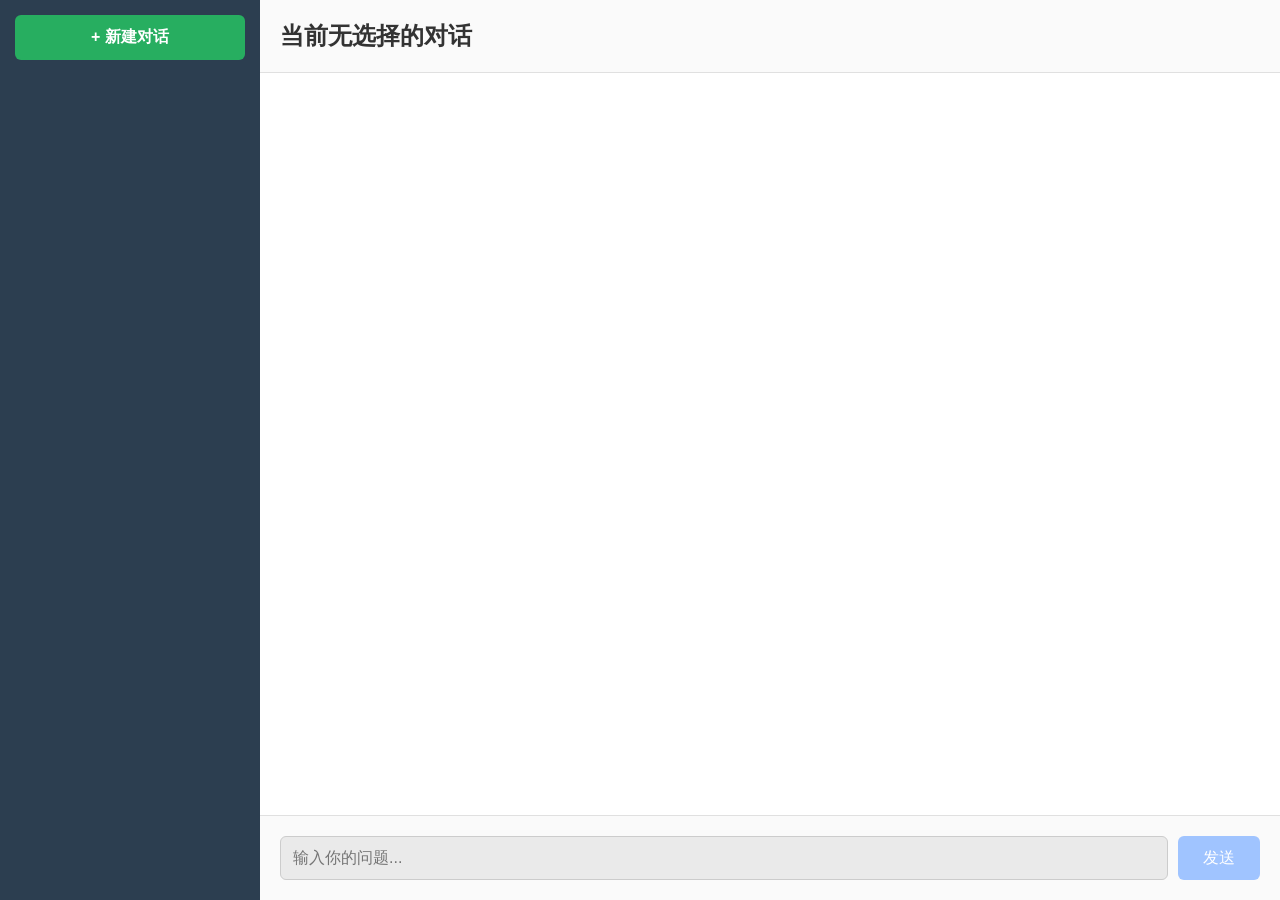
==== webui_resource/index.html @ 206d04dd "new:增加简单的webui,并对逻辑进行划分" ====
<!DOCTYPE html>
<html lang="zh-CN">
<head>
    <meta charset="UTF-8">
    <meta name="viewport" content="width=device-width, initial-scale=1.0">
    <title>LLM Chat UI</title>
    <link rel="stylesheet" href="style.css">
</head>
<body>
    <div class="app-container">
        <aside class="sidebar">
            <button id="new-chat-btn" class="primary-btn">+ 新建对话</button>
            <div class="chat-list-container">
                <ul id="chat-list">
                    </ul>
            </div>
        </aside>

        <main class="chat-area">
            <div id="chat-header" class="chat-header">
                <h2 id="current-session-title">当前无选择的对话</h2>
            </div>
            
            <div id="messages-container" class="messages-container">
                </div>

            <div class="input-area">
                <input type="text" id="message-input" placeholder="输入你的问题..." disabled>
                <button id="send-btn" disabled>发送</button>
            </div>
        </main>
    </div>

    <script src="script.js"></script>
</body>
</html>
---- webui_resource/style.css ----
* {
    box-sizing: border-box;
    margin: 0;
    padding: 0;
    font-family: 'Segoe UI', Tahoma, Geneva, Verdana, sans-serif;
}

body {
    background-color: #f4f7f6;
    height: 100vh;
    display: flex;
    overflow: hidden;
}

.app-container {
    display: flex;
    width: 100%;
    height: 100%;
}

/* 侧边栏样式 */
.sidebar {
    width: 260px;
    background-color: #2c3e50;
    color: #fff;
    display: flex;
    flex-direction: column;
    padding: 15px;
}

.primary-btn {
    background-color: #27ae60;
    color: white;
    border: none;
    padding: 12px;
    border-radius: 6px;
    cursor: pointer;
    font-size: 16px;
    font-weight: bold;
    margin-bottom: 20px;
    transition: background 0.3s;
}

.primary-btn:hover {
    background-color: #2ecc71;
}

.chat-list-container {
    flex: 1;
    overflow-y: auto;
}

#chat-list {
    list-style: none;
}

#chat-list li {
    padding: 12px;
    background-color: #34495e;
    margin-bottom: 8px;
    border-radius: 4px;
    cursor: pointer;
    font-size: 14px;
    transition: background 0.2s;
    word-break: break-all;
}

#chat-list li:hover, #chat-list li.active {
    background-color: #3b5998;
}

/* 右侧聊天主区域 */
.chat-area {
    flex: 1;
    display: flex;
    flex-direction: column;
    background-color: #fff;
}

.chat-header {
    padding: 20px;
    border-bottom: 1px solid #e0e0e0;
    background-color: #fafafa;
    color: #333;
}

.messages-container {
    flex: 1;
    padding: 20px;
    overflow-y: auto;
    display: flex;
    flex-direction: column;
    gap: 15px;
}

.message-bubble {
    max-width: 70%;
    padding: 12px 16px;
    border-radius: 8px;
    line-height: 1.5;
    font-size: 15px;
    white-space: pre-wrap;
}

.message-bubble.user {
    align-self: flex-end;
    background-color: #007bff;
    color: #fff;
    border-bottom-right-radius: 0;
}

.message-bubble.assistant {
    align-self: flex-start;
    background-color: #e9ecef;
    color: #333;
    border-bottom-left-radius: 0;
}

/* 输入区样式 */
.input-area {
    padding: 20px;
    border-top: 1px solid #e0e0e0;
    display: flex;
    gap: 10px;
    background-color: #fafafa;
}

#message-input {
    flex: 1;
    padding: 12px;
    border: 1px solid #ccc;
    border-radius: 6px;
    font-size: 16px;
    outline: none;
}

#message-input:disabled {
    background-color: #eaeaea;
    cursor: not-allowed;
}

#send-btn {
    padding: 0 25px;
    background-color: #007bff;
    color: white;
    border: none;
    border-radius: 6px;
    font-size: 16px;
    cursor: pointer;
    transition: background 0.3s;
}

#send-btn:disabled {
    background-color: #a0c4ff;
    cursor: not-allowed;
}

#send-btn:hover:not(:disabled) {
    background-color: #0056b3;
}
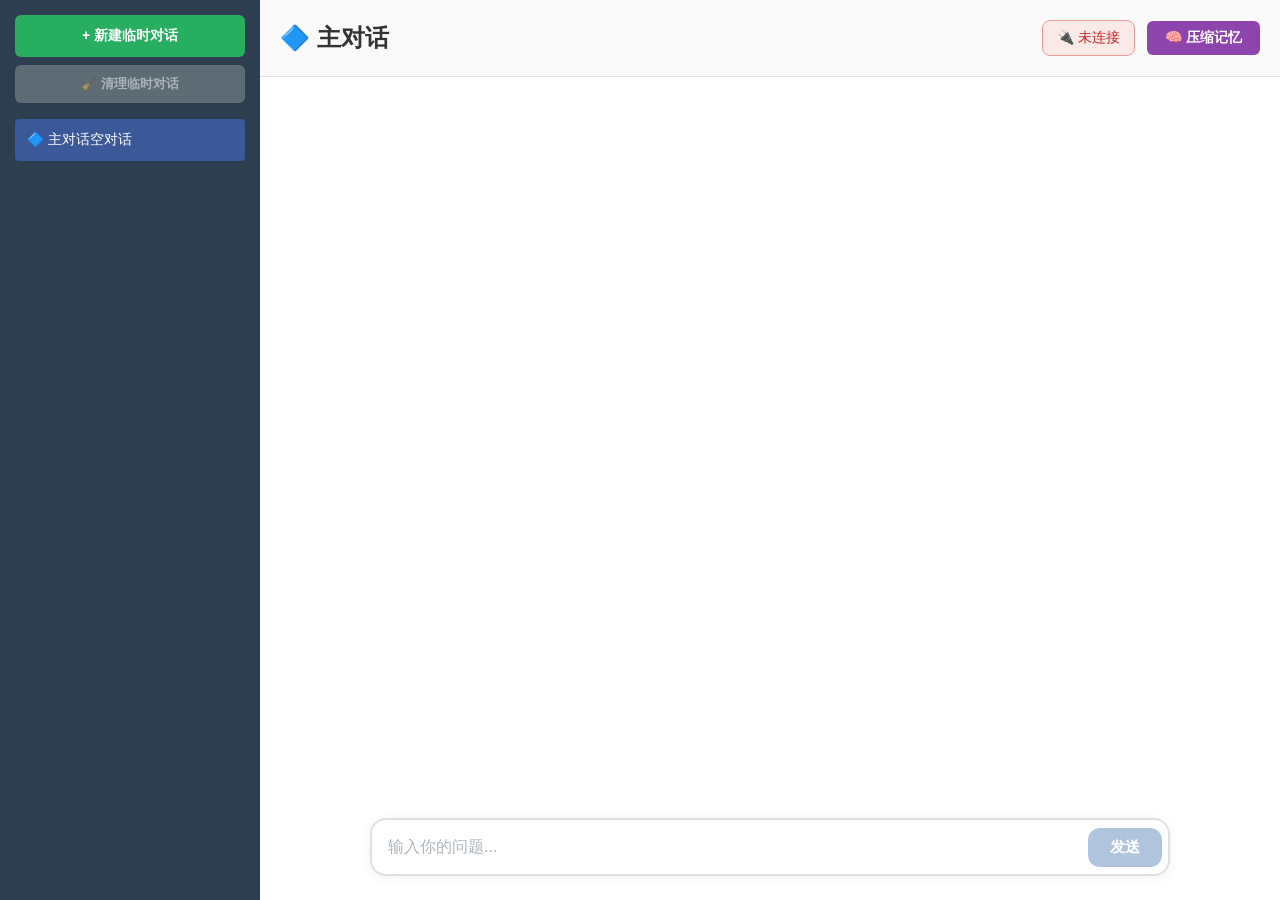
==== commit 5bcc5f95: "feat:增加了非对话状态的后台执行模式" ====
--- a/webui_resource/index.html
+++ b/webui_resource/index.html
@@ -9,7 +9,10 @@
 <body>
     <div class="app-container">
         <aside class="sidebar">
-            <button id="new-chat-btn" class="primary-btn">+ 新建对话</button>
+            <div class="sidebar-actions">
+                <button id="new-chat-btn" class="primary-btn">+ 新建临时对话</button>
+                <button id="clean-temp-btn" class="secondary-btn" disabled>🧹 清理临时对话</button>
+            </div>
             <div class="chat-list-container">
                 <ul id="chat-list">
                     </ul>
@@ -18,19 +21,47 @@
 
         <main class="chat-area">
             <div id="chat-header" class="chat-header">
-                <h2 id="current-session-title">当前无选择的对话</h2>
+                <h2 id="current-session-title">⭐ 主对话</h2>
+                <div class="chat-header-actions">
+                    <button id="connection-toggle-btn" class="connection-toggle-btn" title="控制当前会话的SSE连接">🔗 已连接</button>
+                    <button id="compact-btn" class="compact-trigger-btn" title="压缩当前主会话的记忆">🧠 压缩记忆</button>
+                </div>
             </div>
             
+            <div id="compact-panel" class="compact-panel">
+                <div class="compact-panel-header">
+                    <span>🧠 记忆压缩</span>
+                    <span id="compact-status" class="compact-status">等待中...</span>
+                </div>
+                <div id="compact-content" class="compact-content"></div>
+            </div>
+
             <div id="messages-container" class="messages-container">
                 </div>
 
             <div class="input-area">
-                <input type="text" id="message-input" placeholder="输入你的问题..." disabled>
-                <button id="send-btn" disabled>发送</button>
+                <div class="input-area-container">
+                    <div class="input-row">
+                        <input type="text" id="message-input" placeholder="输入你的问题..." disabled autocomplete="off" data-lpignore="true">
+                        <button id="send-btn" disabled>发送</button>
+                    </div>
+                    <div id="follow-up-hint" class="follow-up-hint"></div>
+                </div>
             </div>
         </main>
     </div>
 
-    <script src="script.js"></script>
+    <!-- JS 模块（按依赖顺序加载） -->
+    <script src="js/config.js"></script>
+    <script src="js/state.js"></script>
+    <script src="js/utils.js"></script>
+    <script src="js/message-bubble.js"></script>
+    <script src="js/chat-list.js"></script>
+    <script src="js/session-switch.js"></script>
+    <script src="js/sse-client.js"></script>
+    <script src="js/message-send.js"></script>
+    <script src="js/compact.js"></script>
+    <script src="js/ui.js"></script>
+    <script src="js/main.js"></script>
 </body>
 </html>
--- a/webui_resource/style.css
+++ b/webui_resource/style.css
@@ -1,3 +1,89 @@
+/* ============================================
+   1. CSS 变量 & 全局重置
+   ============================================ */
+:root {
+    /* 页面背景 */
+    --color-bg-page: #f4f7f6;
+    --color-bg-chat: #fff;
+
+    /* 侧边栏 */
+    --color-sidebar-bg: #2c3e50;
+    --color-sidebar-item: #34495e;
+    --color-sidebar-active: #3b5998;
+    --color-sidebar-text: #fff;
+
+    /* 主色调（user气泡 / 发送按钮 / 焦点） */
+    --color-primary: #007bff;
+    --color-primary-hover: #0056b3;
+    --color-primary-disabled: #b0c4de;
+
+    /* 功能按钮色 */
+    --color-success: #27ae60;
+    --color-success-hover: #2ecc71;
+    --color-warning: #e67e22;
+    --color-warning-hover: #f39c12;
+    --color-purple: #8e44ad;
+    --color-purple-hover: #a569bd;
+    --color-disabled: #7f8c8d;
+
+    /* assistant 气泡 */
+    --color-assistant-bg: #e9ecef;
+    --color-assistant-text: #333;
+    --color-user-text: #fff;
+
+    /* 时间戳 */
+    --color-timestamp: #6c757d;
+
+    /* tool 气泡 */
+    --color-tool-bg: #f8f7ff;
+    --color-tool-border: #e6e1f5;
+    --color-tool-hover-border: #c9bcf5;
+    --color-tool-summary: #4a3f9a;
+    --color-tool-arrow: #6c5ce7;
+
+    /* 终端输出 */
+    --color-terminal-bg: #1e2630;
+    --color-terminal-text: #c8d6e5;
+    --color-terminal-input-bg: #252f3d;
+    --color-terminal-input-border: #576574;
+
+    /* 边框与分割线 */
+    --color-border-light: #e0e0e0;
+    --color-header-bg: #fafafa;
+
+    /* 输入框 */
+    --color-input-focus-shadow: rgba(0, 123, 255, 0.15);
+
+    /* 压缩面板 */
+    --color-compact-bg: #fdf2f8;
+    --color-compact-header: #6c3483;
+    --color-compact-border: #8e44ad;
+
+    /* 连接状态按钮 */
+    --color-connected-bg: #e8f5e9;
+    --color-connected-text: #2e7d32;
+    --color-connected-border: #a5d6a7;
+    --color-disconnected-bg: #fbe9e7;
+    --color-disconnected-text: #c62828;
+    --color-disconnected-border: #ef9a9a;
+
+    /* 阴影 */
+    --shadow-card: 0 2px 12px rgba(0, 0, 0, 0.06);
+    --shadow-tool: 0 1px 3px rgba(139, 92, 246, 0.08);
+    --shadow-tool-hover: 0 2px 10px rgba(139, 92, 246, 0.15);
+
+    /* 圆角 */
+    --radius-sm: 4px;
+    --radius-md: 6px;
+    --radius-lg: 8px;
+    --radius-xl: 12px;
+    --radius-input: 16px;
+
+    /* 过渡 */
+    --transition-fast: 0.2s;
+    --transition-normal: 0.3s;
+}
+
 * {
     box-sizing: border-box;
     margin: 0;
@@ -6,45 +92,85 @@
 }
 
 body {
-    background-color: #f4f7f6;
+    background-color: var(--color-bg-page);
     height: 100vh;
     display: flex;
     overflow: hidden;
 }
 
+/* ============================================
+   2. 页面布局
+   ============================================ */
 .app-container {
     display: flex;
     width: 100%;
     height: 100%;
 }
 
-/* 侧边栏样式 */
+/* ============================================
+   3. 侧边栏
+   ============================================ */
 .sidebar {
     width: 260px;
-    background-color: #2c3e50;
-    color: #fff;
+    min-width: 260px;
+    max-width: 260px;
+    background-color: var(--color-sidebar-bg);
+    color: var(--color-sidebar-text);
     display: flex;
     flex-direction: column;
     padding: 15px;
 }
 
+/* --- 侧边栏操作按钮 --- */
+.sidebar-actions {
+    display: flex;
+    flex-direction: column;
+    gap: 8px;
+    margin-bottom: 16px;
+    flex-shrink: 0;
+}
+
 .primary-btn {
-    background-color: #27ae60;
+    background-color: var(--color-success);
     color: white;
     border: none;
     padding: 12px;
-    border-radius: 6px;
+    border-radius: var(--radius-md);
     cursor: pointer;
-    font-size: 16px;
+    font-size: 14px;
     font-weight: bold;
-    margin-bottom: 20px;
-    transition: background 0.3s;
+    transition: background var(--transition-normal);
+    width: 100%;
 }
 
 .primary-btn:hover {
-    background-color: #2ecc71;
-}
-
+    background-color: var(--color-success-hover);
+}
+
+.secondary-btn {
+    background-color: var(--color-warning);
+    color: white;
+    border: none;
+    padding: 10px 12px;
+    border-radius: var(--radius-md);
+    cursor: pointer;
+    font-size: 13px;
+    font-weight: bold;
+    transition: background var(--transition-normal);
+    width: 100%;
+}
+
+.secondary-btn:hover:not(:disabled) {
+    background-color: var(--color-warning-hover);
+}
+
+.secondary-btn:disabled {
+    background-color: var(--color-disabled);
+    cursor: not-allowed;
+    opacity: 0.6;
+}
+
+/* --- 会话列表 --- */
 .chat-list-container {
     flex: 1;
     overflow-y: auto;
@@ -56,34 +182,50 @@
 
 #chat-list li {
     padding: 12px;
-    background-color: #34495e;
+    background-color: var(--color-sidebar-item);
     margin-bottom: 8px;
-    border-radius: 4px;
+    border-radius: var(--radius-sm);
     cursor: pointer;
     font-size: 14px;
-    transition: background 0.2s;
+    transition: background var(--transition-fast);
     word-break: break-all;
 }
 
-#chat-list li:hover, #chat-list li.active {
-    background-color: #3b5998;
-}
-
-/* 右侧聊天主区域 */
+#chat-list li:hover,
+#chat-list li.active {
+    background-color: var(--color-sidebar-active);
+}
+
+/* ============================================
+   4. 聊天主区域
+   ============================================ */
 .chat-area {
     flex: 1;
     display: flex;
     flex-direction: column;
-    background-color: #fff;
+    background-color: var(--color-bg-chat);
+    overflow: hidden;
 }
 
 .chat-header {
     padding: 20px;
-    border-bottom: 1px solid #e0e0e0;
-    background-color: #fafafa;
-    color: #333;
-}
-
+    border-bottom: 1px solid var(--color-border-light);
+    background-color: var(--color-header-bg);
+    color: var(--color-assistant-text);
+    display: flex;
+    justify-content: space-between;
+    align-items: center;
+}
+
+.chat-header-actions {
+    display: flex;
+    gap: 12px;
+    align-items: center;
+}
+
+/* ============================================
+   5. 消息气泡
+   ============================================ */
 .messages-container {
     flex: 1;
     padding: 20px;
@@ -96,65 +238,368 @@
 .message-bubble {
     max-width: 70%;
     padding: 12px 16px;
-    border-radius: 8px;
+    border-radius: var(--radius-lg);
     line-height: 1.5;
     font-size: 15px;
     white-space: pre-wrap;
 }
 
+/* --- 时间戳 --- */
+.msg-time {
+    font-size: 11px;
+    color: var(--color-timestamp);
+    margin-bottom: 6px;
+    -webkit-user-select: none;
+    user-select: none;
+    font-style: italic;
+}
+
+.message-bubble.user .msg-time {
+    color: rgba(255, 255, 255, 0.7);
+}
+
+/* --- user 气泡 --- */
 .message-bubble.user {
     align-self: flex-end;
-    background-color: #007bff;
-    color: #fff;
+    background-color: var(--color-primary);
+    color: var(--color-user-text);
     border-bottom-right-radius: 0;
 }
 
+/* --- assistant 气泡 --- */
 .message-bubble.assistant {
     align-self: flex-start;
-    background-color: #e9ecef;
-    color: #333;
+    background-color: var(--color-assistant-bg);
+    color: var(--color-assistant-text);
     border-bottom-left-radius: 0;
 }
 
-/* 输入区样式 */
+/* ============================================
+   6. 工具调用气泡
+   ============================================ */
+.message-bubble.tool {
+    align-self: flex-start;
+    background-color: var(--color-tool-bg);
+    color: var(--color-assistant-text);
+    font-size: 13px;
+    padding: 8px 14px;
+    border: 1px solid var(--color-tool-border);
+    border-radius: var(--radius-xl) var(--radius-xl) var(--radius-xl) var(--radius-sm);
+    max-width: 86%;
+    margin: 4px 0 4px 8px;
+    box-shadow: var(--shadow-tool);
+    white-space: normal;
+    transition: box-shadow var(--transition-fast) ease;
+}
+
+.message-bubble.tool:hover {
+    box-shadow: var(--shadow-tool-hover);
+    border-color: var(--color-tool-hover-border);
+}
+
+.message-bubble.tool details {
+    cursor: pointer;
+    outline: none;
+}
+
+.message-bubble.tool summary {
+    font-weight: 600;
+    outline: none;
+    -webkit-user-select: none;
+    user-select: none;
+    list-style: none;
+    display: flex;
+    align-items: center;
+    gap: 6px;
+    color: var(--color-tool-summary);
+    font-size: 13px;
+}
+
+/* 自定义展开箭头 */
+.message-bubble.tool summary::before {
+    content: "▶";
+    font-size: 10px;
+    transition: transform var(--transition-fast);
+    color: var(--color-tool-arrow);
+    flex-shrink: 0;
+}
+
+.message-bubble.tool details[open] summary::before {
+    transform: rotate(90deg);
+}
+
+/* tool 区域标签 */
+.tool-section-label {
+    font-size: 11px;
+    font-weight: 600;
+    color: #888;
+    margin-top: 8px;
+    margin-bottom: 3px;
+    text-transform: uppercase;
+    letter-spacing: 0.3px;
+}
+
+/* 终端输出块 */
+.tool-output {
+    margin: 4px 0 0 0;
+    padding: 10px 12px;
+    background-color: var(--color-terminal-bg);
+    color: var(--color-terminal-text);
+    border-radius: var(--radius-md);
+    font-family: 'Consolas', 'Courier New', monospace;
+    font-size: 12px;
+    white-space: pre-wrap;
+    word-break: break-word;
+    max-height: 300px;
+    overflow-y: auto;
+    text-align: left;
+    cursor: text;
+    line-height: 1.45;
+}
+
+/* 输入参数变体 */
+.tool-output.tool-input {
+    background-color: var(--color-terminal-input-bg);
+    border-left: 2px solid var(--color-terminal-input-border);
+}
+
+/* ============================================
+   7. 输入区
+   ============================================ */
 .input-area {
-    padding: 20px;
-    border-top: 1px solid #e0e0e0;
+    padding: 0 20px 16px 20px;
+    border-top: none;
+    display: flex;
+    justify-content: center;
+    background-color: transparent;
+}
+
+.input-area-container {
+    width: 100%;
+    max-width: 800px;
+    display: flex;
+    flex-direction: column;
+    gap: 8px;
+}
+
+/* 追问提示 */
+.follow-up-hint {
+    font-size: 13px;
+    color: var(--color-timestamp);
+    text-align: center;
+    min-height: 0;
+    padding: 0;
+    line-height: 1.6;
+    opacity: 0;
+    transition: opacity var(--transition-normal) ease;
+}
+
+/* 输入行 */
+.input-row {
     display: flex;
     gap: 10px;
-    background-color: #fafafa;
+    align-items: center;
+    background-color: var(--color-bg-chat);
+    border: 2px solid var(--color-border-light);
+    border-radius: var(--radius-input);
+    padding: 6px 6px 6px 16px;
+    box-shadow: var(--shadow-card);
+    transition: border-color 0.25s ease, box-shadow 0.25s ease;
+}
+
+.input-row:focus-within {
+    border-color: var(--color-primary);
+    box-shadow: 0 4px 20px var(--color-input-focus-shadow);
 }
 
 #message-input {
     flex: 1;
-    padding: 12px;
-    border: 1px solid #ccc;
-    border-radius: 6px;
+    padding: 12px 0;
+    border: none;
+    border-radius: 0;
     font-size: 16px;
     outline: none;
+    background: transparent;
+    color: var(--color-assistant-text);
+    -webkit-appearance: none;
+    -moz-appearance: none;
+    appearance: none;
+}
+
+#message-input::placeholder {
+    color: #adb5bd;
 }
 
 #message-input:disabled {
-    background-color: #eaeaea;
+    color: #999;
     cursor: not-allowed;
 }
 
+/* 隐藏浏览器原生清除按钮 */
+#message-input::-webkit-search-cancel-button,
+#message-input::-webkit-search-decoration,
+#message-input::-webkit-search-results-decoration,
+#message-input::-webkit-search-results-button,
+#message-input::-webkit-clear-button,
+#message-input::-webkit-inner-spin-button,
+#message-input::-ms-clear,
+#message-input::-ms-reveal {
+    display: none !important;
+    -webkit-appearance: none !important;
+}
+
+/* 发送按钮 */
 #send-btn {
-    padding: 0 25px;
-    background-color: #007bff;
+    padding: 10px 22px;
+    background-color: var(--color-primary);
     color: white;
     border: none;
-    border-radius: 6px;
-    font-size: 16px;
+    border-radius: var(--radius-xl);
+    font-size: 15px;
+    font-weight: 600;
     cursor: pointer;
-    transition: background 0.3s;
+    transition: background var(--transition-fast), transform 0.15s;
+    white-space: nowrap;
+    flex-shrink: 0;
 }
 
 #send-btn:disabled {
-    background-color: #a0c4ff;
+    background-color: var(--color-primary-disabled);
     cursor: not-allowed;
+    transform: none;
 }
 
 #send-btn:hover:not(:disabled) {
-    background-color: #0056b3;
+    background-color: var(--color-primary-hover);
+    transform: scale(1.03);
+}
+
+#send-btn:active:not(:disabled) {
+    transform: scale(0.97);
+}
+
+/* ============================================
+   8. 连接状态按钮
+   ============================================ */
+.connection-toggle-btn {
+    padding: 8px 14px;
+    border: none;
+    border-radius: var(--radius-lg);
+    font-size: 14px;
+    cursor: pointer;
+    font-weight: 500;
+    transition: all var(--transition-fast) ease;
+    white-space: nowrap;
+    /* JS 动态覆盖以下三属性 */
+    background-color: var(--color-connected-bg);
+    color: var(--color-connected-text);
+    border: 1px solid var(--color-connected-border);
+}
+
+/* 备用类名：JS 使用内联样式，CSS 类名作为 fallback */
+.connection-toggle-btn.connected {
+    background: var(--color-connected-bg);
+    color: var(--color-connected-text);
+    border: 1px solid var(--color-connected-border);
+}
+
+.connection-toggle-btn.connected:hover {
+    background: #c8e6c9;
+    border-color: #66bb6a;
+}
+
+.connection-toggle-btn.disconnected {
+    background: var(--color-disconnected-bg);
+    color: var(--color-disconnected-text);
+    border: 1px solid var(--color-disconnected-border);
+}
+
+.connection-toggle-btn.disconnected:hover {
+    background: #ffcdd2;
+    border-color: #e57373;
+}
+
+/* ============================================
+   9. 压缩面板 & 压缩按钮
+   ============================================ */
+.compact-trigger-btn {
+    background-color: var(--color-purple);
+    color: white;
+    border: none;
+    padding: 8px 18px;
+    border-radius: var(--radius-md);
+    cursor: pointer;
+    font-size: 14px;
+    font-weight: bold;
+    transition: background var(--transition-normal);
+    white-space: nowrap;
+}
+
+.compact-trigger-btn:hover:not(:disabled) {
+    background-color: var(--color-purple-hover);
+}
+
+.compact-trigger-btn:disabled {
+    background-color: var(--color-disabled);
+    cursor: not-allowed;
+    opacity: 0.6;
+}
+
+.compact-panel {
+    display: none;
+    background-color: var(--color-compact-bg);
+    border-bottom: 3px solid var(--color-compact-border);
+    padding: 0;
+    max-height: 0;
+    overflow: hidden;
+    transition: max-height 0.4s ease, padding 0.4s ease;
+}
+
+.compact-panel.open {
+    display: block;
+    max-height: 500px;
+    padding: 12px 20px;
+    overflow-y: auto;
+}
+
+.compact-panel-header {
+    display: flex;
+    justify-content: space-between;
+    align-items: center;
+    margin-bottom: 10px;
+    font-weight: 600;
+    color: var(--color-compact-header);
+}
+
+.compact-status {
+    font-size: 13px;
+    color: var(--color-warning);
+    font-weight: 600;
+}
+
+.compact-status.done {
+    color: var(--color-success);
+}
+
+.compact-status.error {
+    color: #e74c3c;
+}
+
+.compact-content {
+    font-size: 14px;
+    line-height: 1.7;
+    color: var(--color-assistant-text);
+    white-space: pre-wrap;
+    word-break: break-word;
+    background: #fff;
+    border: 1px solid #e8daef;
+    border-radius: var(--radius-lg);
+    padding: 14px;
+    min-height: 40px;
+}
+
+.compact-content:empty::after {
+    content: "压缩中，等待 AI 生成总结...";
+    color: #999;
+    font-style: italic;
 }
